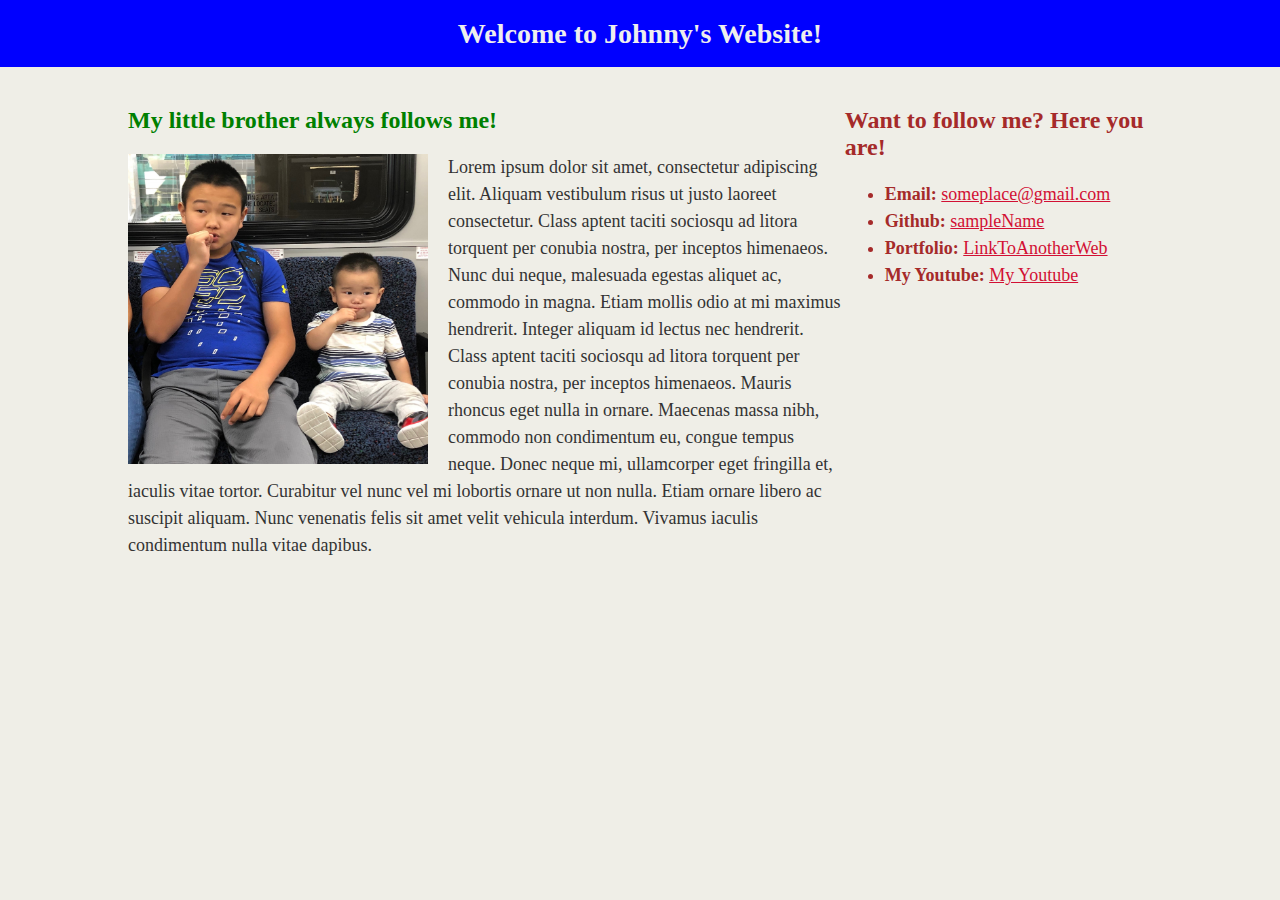
==== index.html @ 3de99ce6 "Add files via upload" ====
<!DOCTYPE html>
<!-- CSS Stylesheets with Relative Paths -->
<html lang="en-us">
<head>
  <meta charset="UTF-8">
  <title>CSS Stylesheets with Relative Paths</title>

  <!-- This line is money! It points your HTML to the CSS file. -->
  <!-- Notice the "relative" pathway? It matches a file inside our current directory's "assets" folder. Open it to see our style rules. -->
  <link rel="stylesheet" type="text/css" href="style.css">
</head>

<body>

  <header>
    <h1>Welcome to Johnny's Website!</h1>
  </header>

  <main class="container">
    <section id="main-bio">
      <section id="figure">
        <h2 id="bio-name">My little brother always follows me!</h2>
        <img id="bio-image" src="jj.JPG" alt="jj">

      </section>
     <p>Lorem ipsum dolor sit amet, consectetur adipiscing elit. Aliquam vestibulum risus ut justo laoreet consectetur. Class aptent taciti sociosqu ad litora torquent per conubia nostra, per inceptos himenaeos. Nunc dui neque, malesuada egestas aliquet ac, commodo in magna. Etiam mollis odio at mi maximus hendrerit. Integer aliquam id lectus nec hendrerit. Class aptent taciti sociosqu ad litora torquent per conubia nostra, per inceptos himenaeos. Mauris rhoncus eget nulla in ornare. Maecenas massa nibh, commodo non condimentum eu, congue tempus neque. Donec neque mi, ullamcorper eget fringilla et, iaculis vitae tortor. Curabitur vel nunc vel mi lobortis ornare ut non nulla. Etiam ornare libero ac suscipit aliquam. Nunc venenatis felis sit amet velit vehicula interdum. Vivamus iaculis condimentum nulla vitae dapibus.</p>
    </section>

    <aside id="contact-info">
      <h2>Want to follow me? Here you are! </h2>
      <ul>
        <li><strong>Email:</strong> <a href="#">someplace@gmail.com</a></li>
        <li><strong>Github:</strong> <a href="#">sampleName</a></li>
        <li><strong>Portfolio:</strong> <a href="#">LinkToAnotherWeb</a></li>
        <li><strong>My Youtube: </strong><a href="#">My Youtube</a></li>
      </ul>
      <iframe width="500" height="400" src="https://www.youtube.com/embed/sT-lOn9OKrc" frameborder="0" allow="accelerometer; autoplay; encrypted-media; gyroscope; picture-in-picture" allowfullscreen></iframe>
    </aside>
  </main>

</body>

</html>
---- style.css ----
/*
 First External CSS Stylesheet
 */

/* Styling for HTML elements */
body {
  padding: 0;
  margin: 0;
  font-family: Georgia, "Times New Roman", Times, serif;
  font-size: 18px;
  line-height: 150%;
  color: #333;
  background: #efeee7;
}

header {
  background: blue;
}

h1 {
  padding: 20px 0;
  margin: 0;
  margin-bottom: 20px;
  font-size: 28px;
  color: #eee;
  text-align: center;
}

h2 {
  font-size: 24px;
}

a {
  color: #d21034;
}

/* Selecting elements by class */
.container {
  width: 1024px;
  margin: 0 auto;
}

/* Selecting elements by ID */
#main-bio,
#contact-info,
#bio-image {
  float: left;
}

#figure {
  position: relative;
}

#bio-name {
  position: relative;
  color: green
 
}

#main-bio {
  width: 70%;
}

#contact-info {
  width: 30%;
  color: brown;
}

#bio-image {
  width: 300px;
  height: 310px;
  margin-right: 20px;
}
#bio-image2 {
  width: 270px;
  height: 310px;
  margin-right: 20px;
}
#bio-image3 {
  width: 380px;
  height: 450px;
  margin-right: 20px;
}
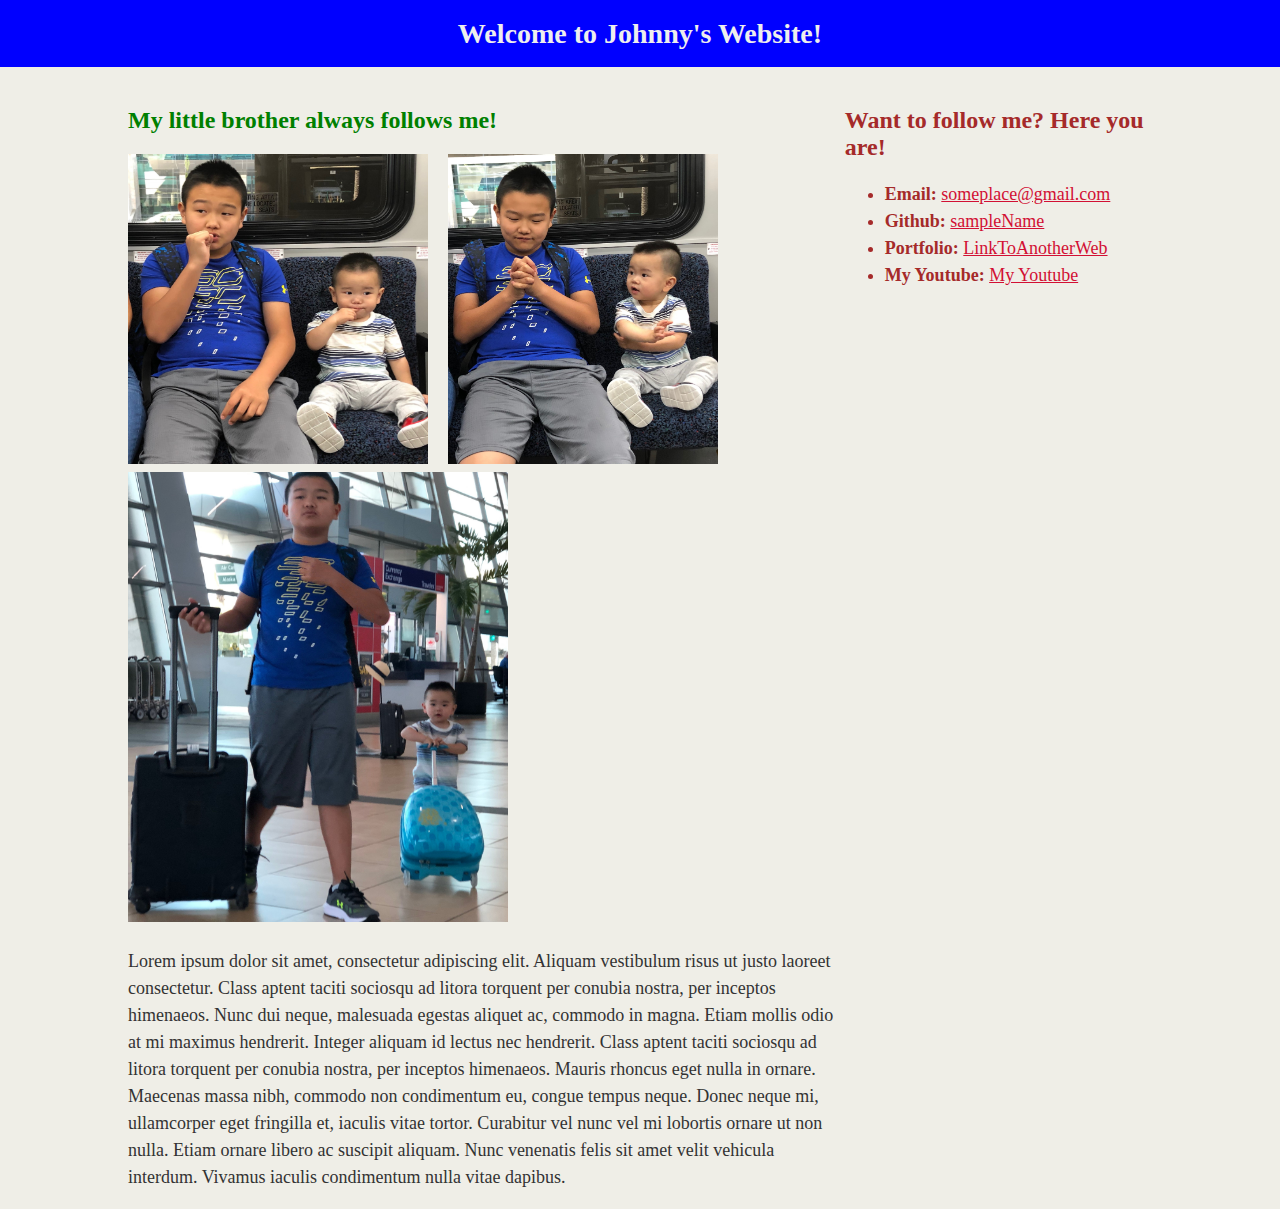
==== commit bd53ee20: "Add files via upload" ====
--- a/index.html
+++ b/index.html
@@ -21,7 +21,8 @@
       <section id="figure">
         <h2 id="bio-name">My little brother always follows me!</h2>
         <img id="bio-image" src="jj.JPG" alt="jj">
-
+        <img id="bio-image2" src="jj2.jpg" alt="jj2">
+        <img id="bio-image3" src="jj3.jpg" alt="jj3">
       </section>
      <p>Lorem ipsum dolor sit amet, consectetur adipiscing elit. Aliquam vestibulum risus ut justo laoreet consectetur. Class aptent taciti sociosqu ad litora torquent per conubia nostra, per inceptos himenaeos. Nunc dui neque, malesuada egestas aliquet ac, commodo in magna. Etiam mollis odio at mi maximus hendrerit. Integer aliquam id lectus nec hendrerit. Class aptent taciti sociosqu ad litora torquent per conubia nostra, per inceptos himenaeos. Mauris rhoncus eget nulla in ornare. Maecenas massa nibh, commodo non condimentum eu, congue tempus neque. Donec neque mi, ullamcorper eget fringilla et, iaculis vitae tortor. Curabitur vel nunc vel mi lobortis ornare ut non nulla. Etiam ornare libero ac suscipit aliquam. Nunc venenatis felis sit amet velit vehicula interdum. Vivamus iaculis condimentum nulla vitae dapibus.</p>
     </section>
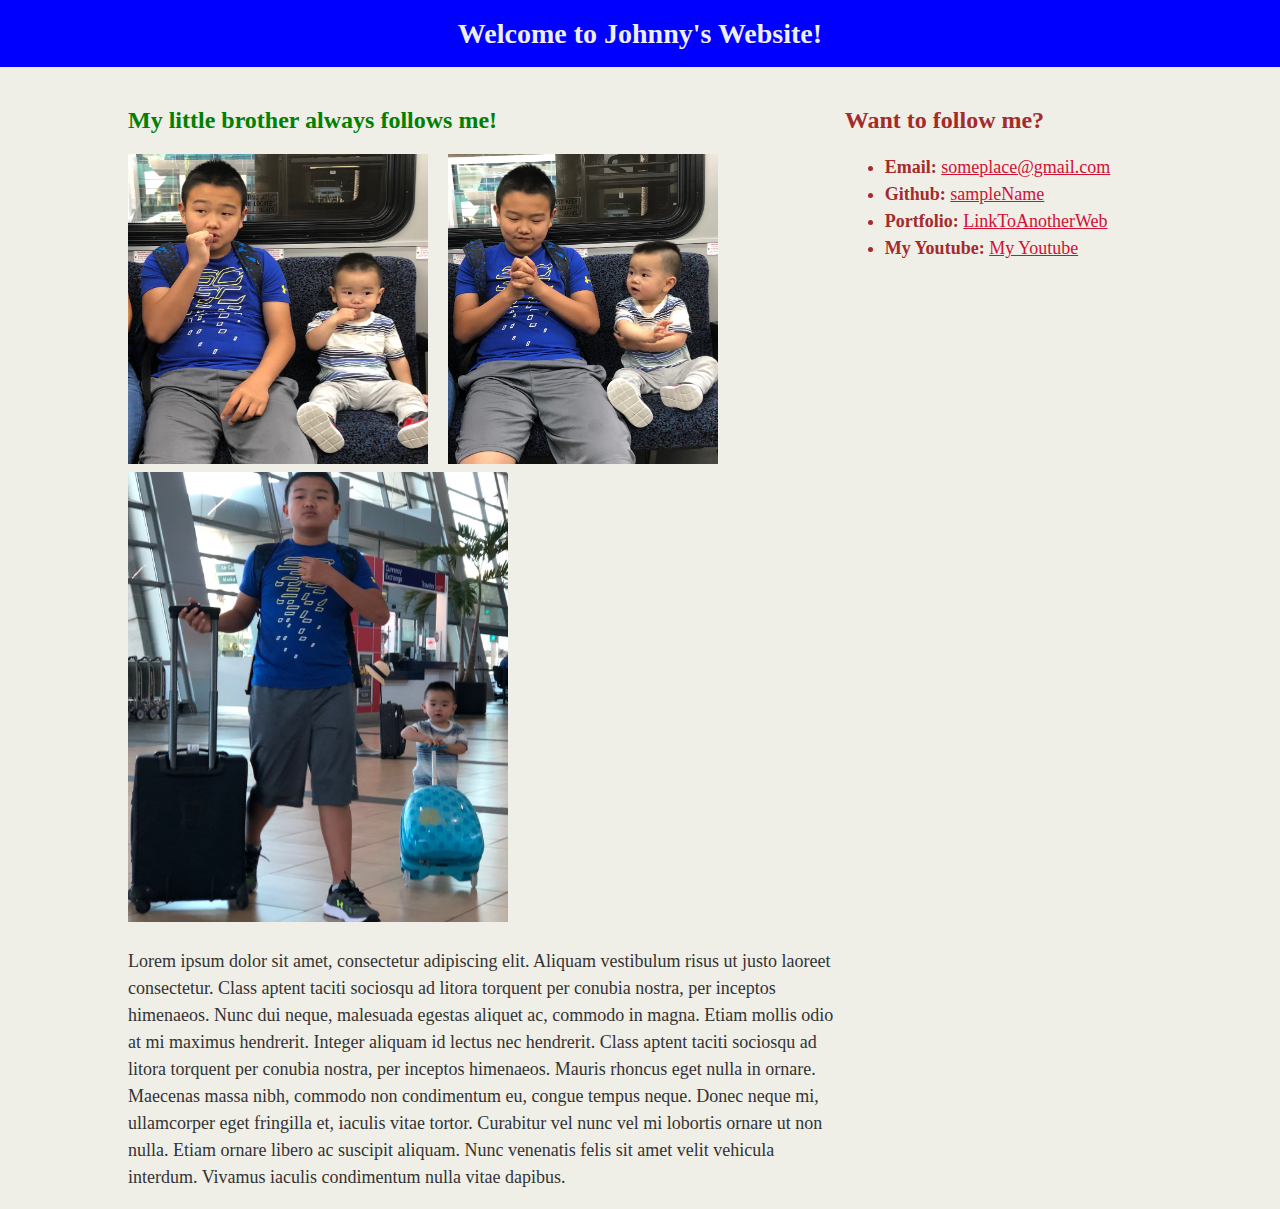
==== commit 18d938b3: "Add files via upload" ====
--- a/index.html
+++ b/index.html
@@ -28,14 +28,14 @@
     </section>
 
     <aside id="contact-info">
-      <h2>Want to follow me? Here you are! </h2>
+      <h2>Want to follow me?</h2>
       <ul>
         <li><strong>Email:</strong> <a href="#">someplace@gmail.com</a></li>
         <li><strong>Github:</strong> <a href="#">sampleName</a></li>
         <li><strong>Portfolio:</strong> <a href="#">LinkToAnotherWeb</a></li>
         <li><strong>My Youtube: </strong><a href="#">My Youtube</a></li>
       </ul>
-      <iframe width="500" height="400" src="https://www.youtube.com/embed/sT-lOn9OKrc" frameborder="0" allow="accelerometer; autoplay; encrypted-media; gyroscope; picture-in-picture" allowfullscreen></iframe>
+      <iframe width="300" height="250" src="https://www.youtube.com/embed/sT-lOn9OKrc" frameborder="0" allow="accelerometer; autoplay; encrypted-media; gyroscope; picture-in-picture" allowfullscreen></iframe>
     </aside>
   </main>
 
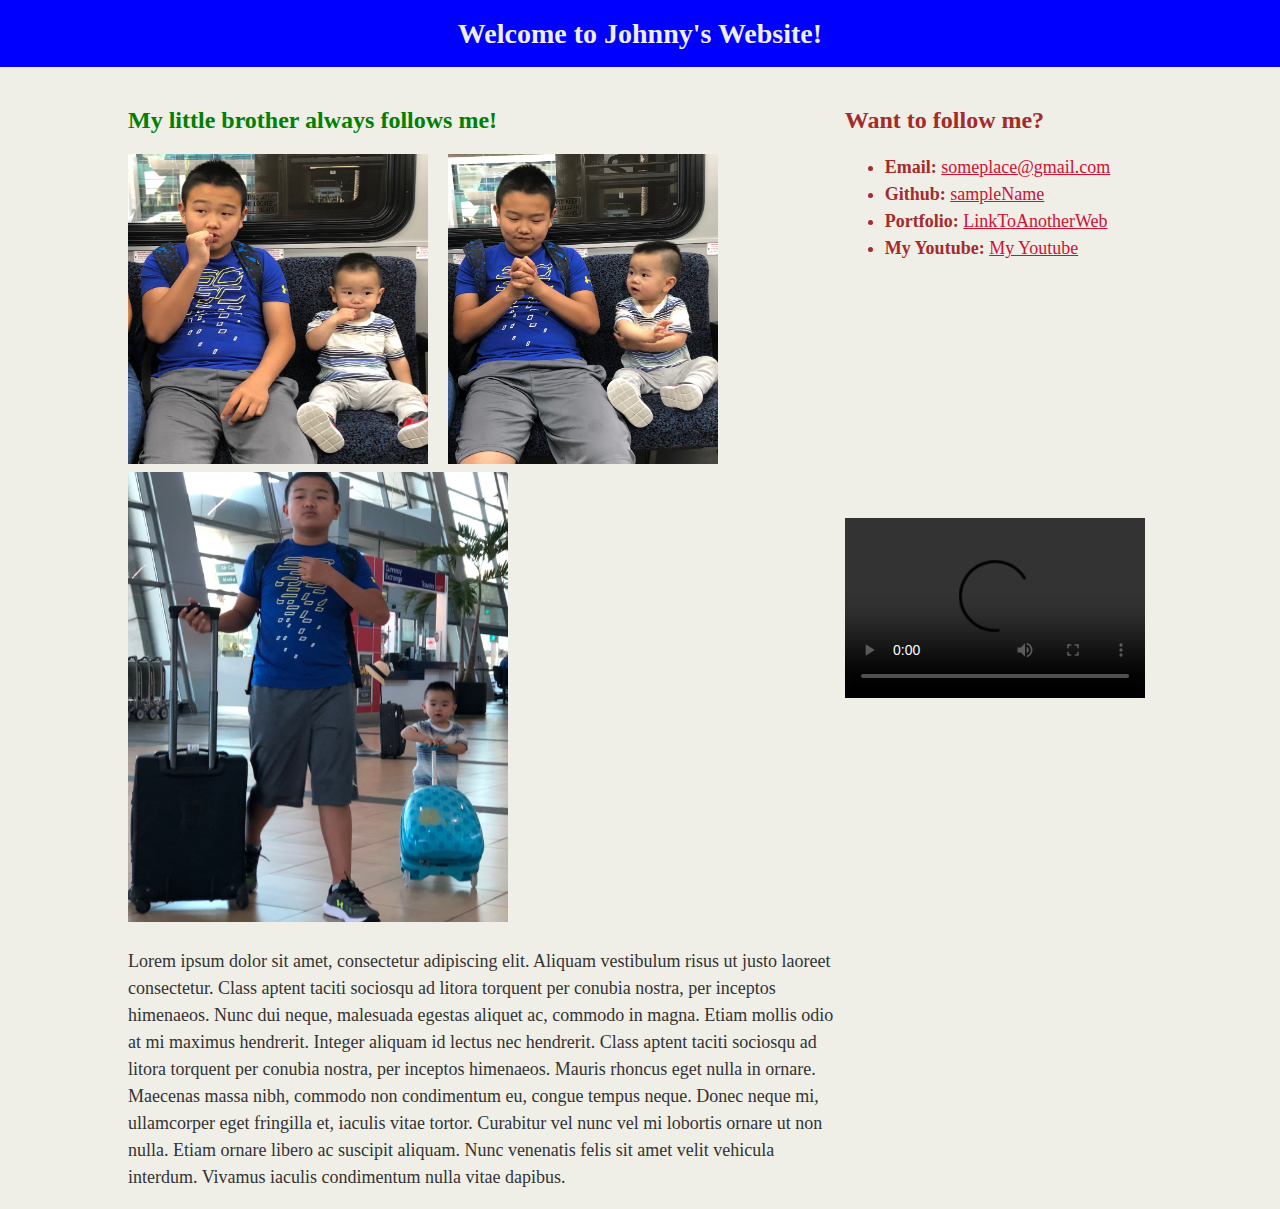
==== commit 63b42c08: "Add files via upload" ====
--- a/index.html
+++ b/index.html
@@ -35,7 +35,11 @@
         <li><strong>Portfolio:</strong> <a href="#">LinkToAnotherWeb</a></li>
         <li><strong>My Youtube: </strong><a href="#">My Youtube</a></li>
       </ul>
-      <iframe width="300" height="250" src="https://www.youtube.com/embed/sT-lOn9OKrc" frameborder="0" allow="accelerometer; autoplay; encrypted-media; gyroscope; picture-in-picture" allowfullscreen></iframe>
+      <iframe width="300" height="230" src="https://www.youtube.com/embed/sT-lOn9OKrc" frameborder="0" allow="accelerometer; autoplay; encrypted-media; gyroscope; picture-in-picture" allowfullscreen></iframe>
+    <video with="200" height="180" controls autoplay>
+      <source src="video.MOV" type="video/mp4">
+    </video>
+    
     </aside>
   </main>
 
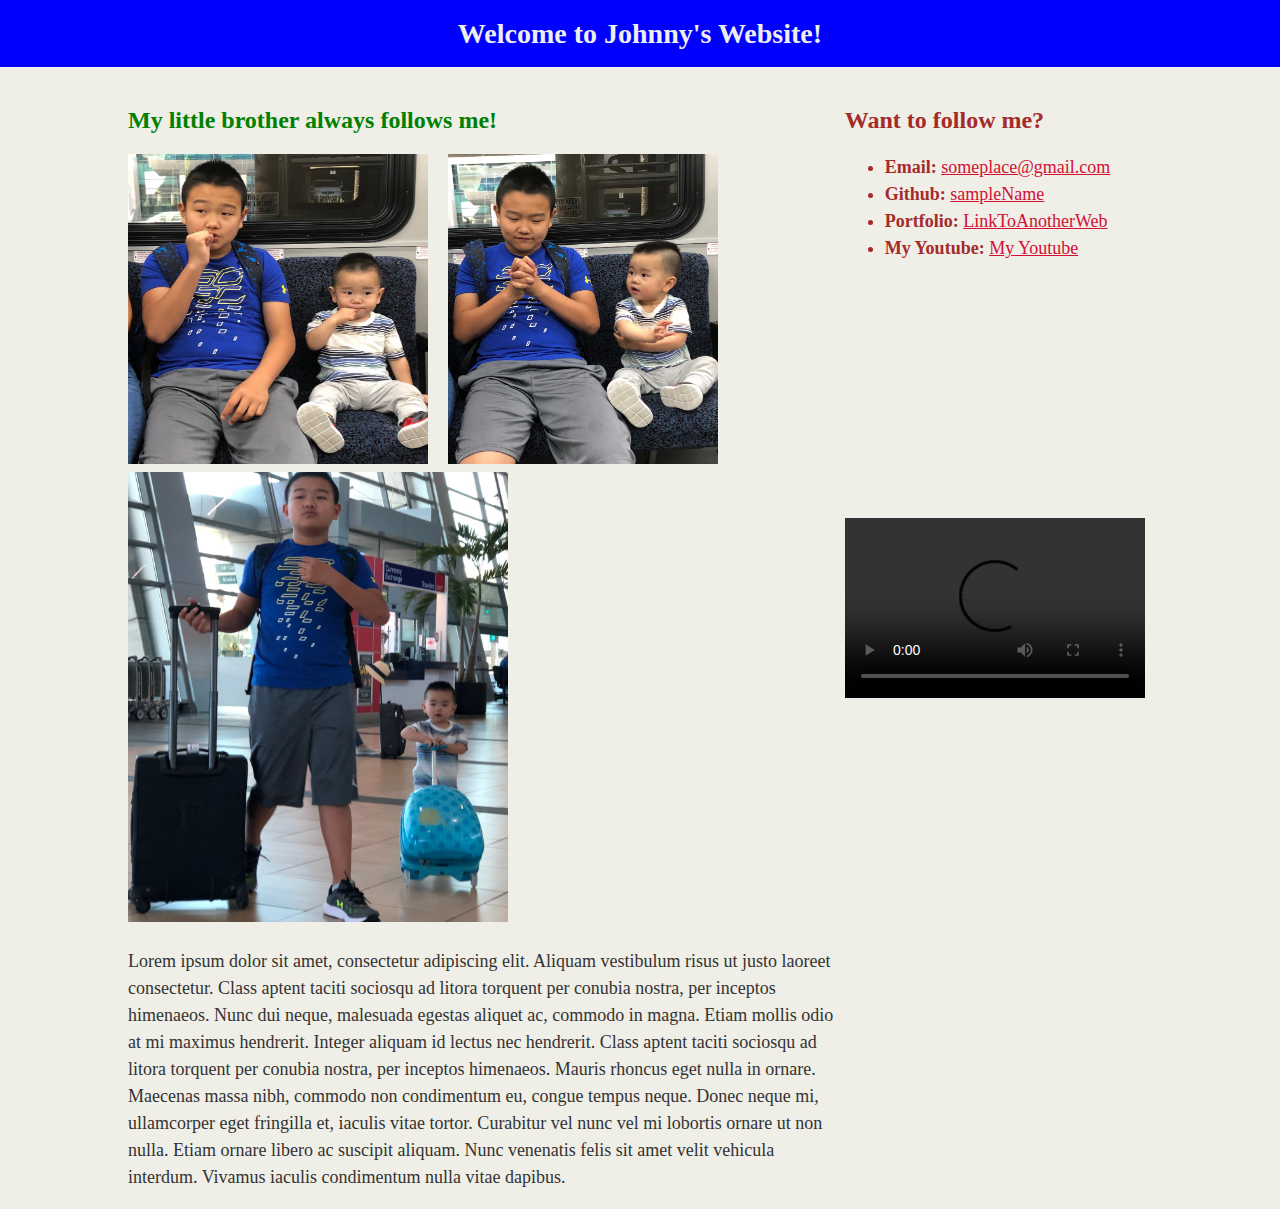
==== commit 0787df9e: "Add files via upload" ====
--- a/index.html
+++ b/index.html
@@ -37,7 +37,7 @@
       </ul>
       <iframe width="300" height="230" src="https://www.youtube.com/embed/sT-lOn9OKrc" frameborder="0" allow="accelerometer; autoplay; encrypted-media; gyroscope; picture-in-picture" allowfullscreen></iframe>
     <video with="200" height="180" controls autoplay>
-      <source src="video.MOV" type="video/mp4">
+      <source src="video.mp4" type="video/mp4">
     </video>
     
     </aside>
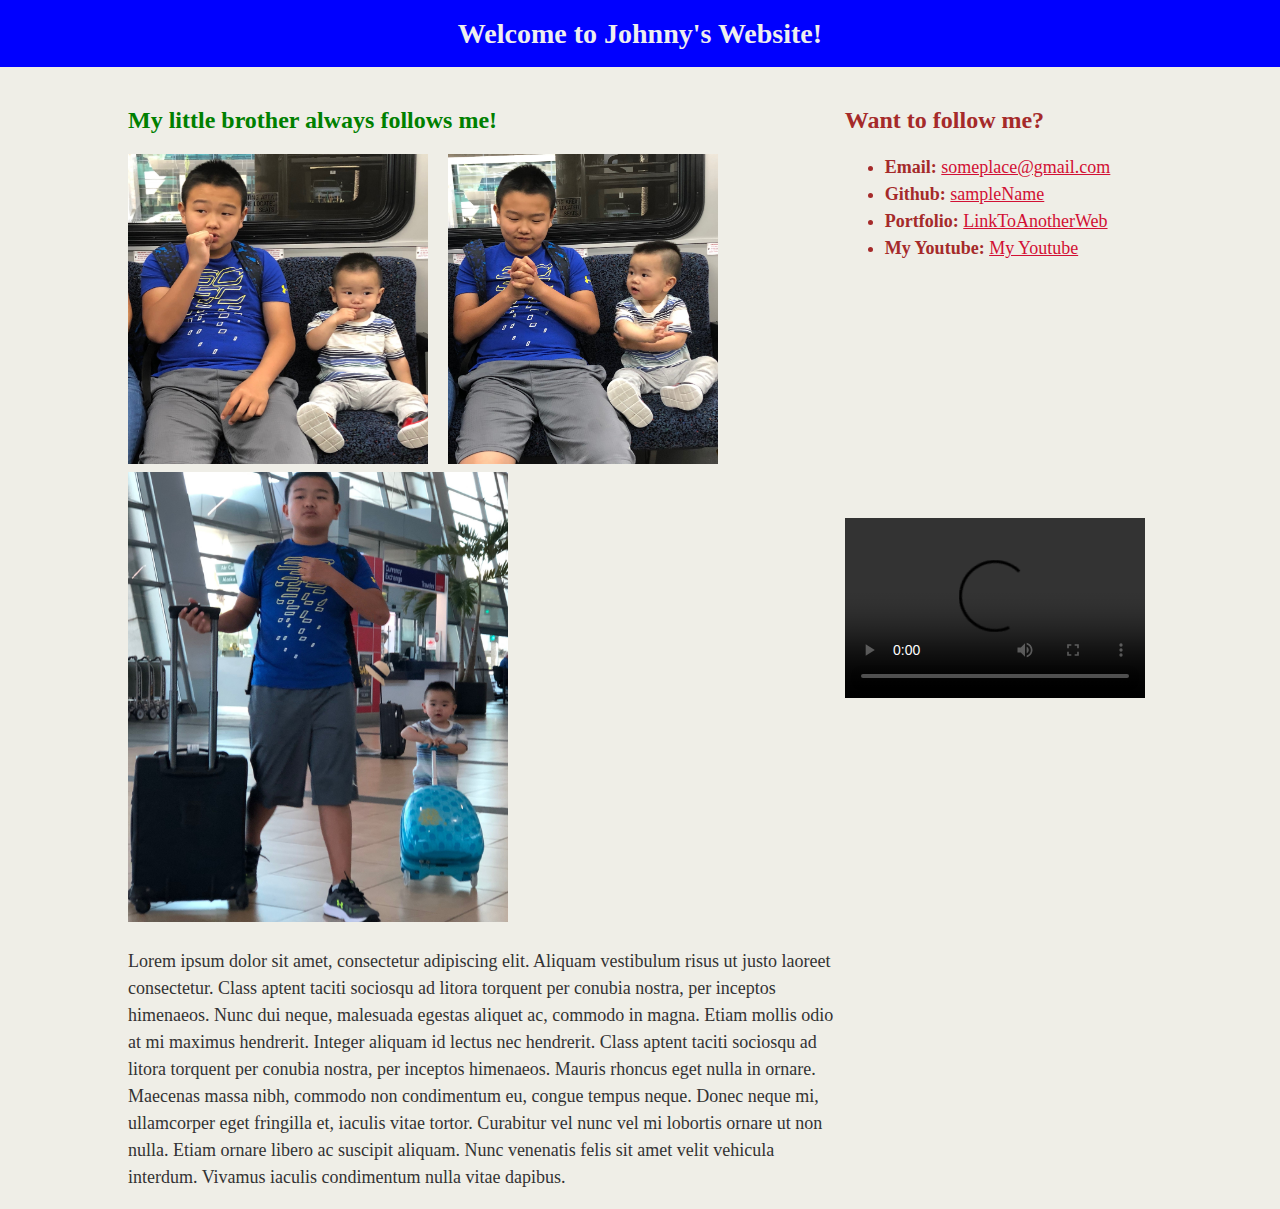
==== commit d930331a: "Add files via upload" ====
--- a/index.html
+++ b/index.html
@@ -20,9 +20,10 @@
     <section id="main-bio">
       <section id="figure">
         <h2 id="bio-name">My little brother always follows me!</h2>
-        <img id="bio-image" src="jj.JPG" alt="jj">
-        <img id="bio-image2" src="jj2.jpg" alt="jj2">
-        <img id="bio-image3" src="jj3.jpg" alt="jj3">
+        <a href="jj.JPG" target="_blank">  <img id="bio-image" src="jj.JPG" alt="jj"> </a>
+        <a href="jj2.jpg" target="_blank">  <img id="bio-image2" src="jj2.jpg" alt="jj2"> </a>
+        <a href="jj3.jpg" target="_blank">  <img id="bio-image3" src="jj3.jpg" alt="jj3"> </a>
+
       </section>
      <p>Lorem ipsum dolor sit amet, consectetur adipiscing elit. Aliquam vestibulum risus ut justo laoreet consectetur. Class aptent taciti sociosqu ad litora torquent per conubia nostra, per inceptos himenaeos. Nunc dui neque, malesuada egestas aliquet ac, commodo in magna. Etiam mollis odio at mi maximus hendrerit. Integer aliquam id lectus nec hendrerit. Class aptent taciti sociosqu ad litora torquent per conubia nostra, per inceptos himenaeos. Mauris rhoncus eget nulla in ornare. Maecenas massa nibh, commodo non condimentum eu, congue tempus neque. Donec neque mi, ullamcorper eget fringilla et, iaculis vitae tortor. Curabitur vel nunc vel mi lobortis ornare ut non nulla. Etiam ornare libero ac suscipit aliquam. Nunc venenatis felis sit amet velit vehicula interdum. Vivamus iaculis condimentum nulla vitae dapibus.</p>
     </section>
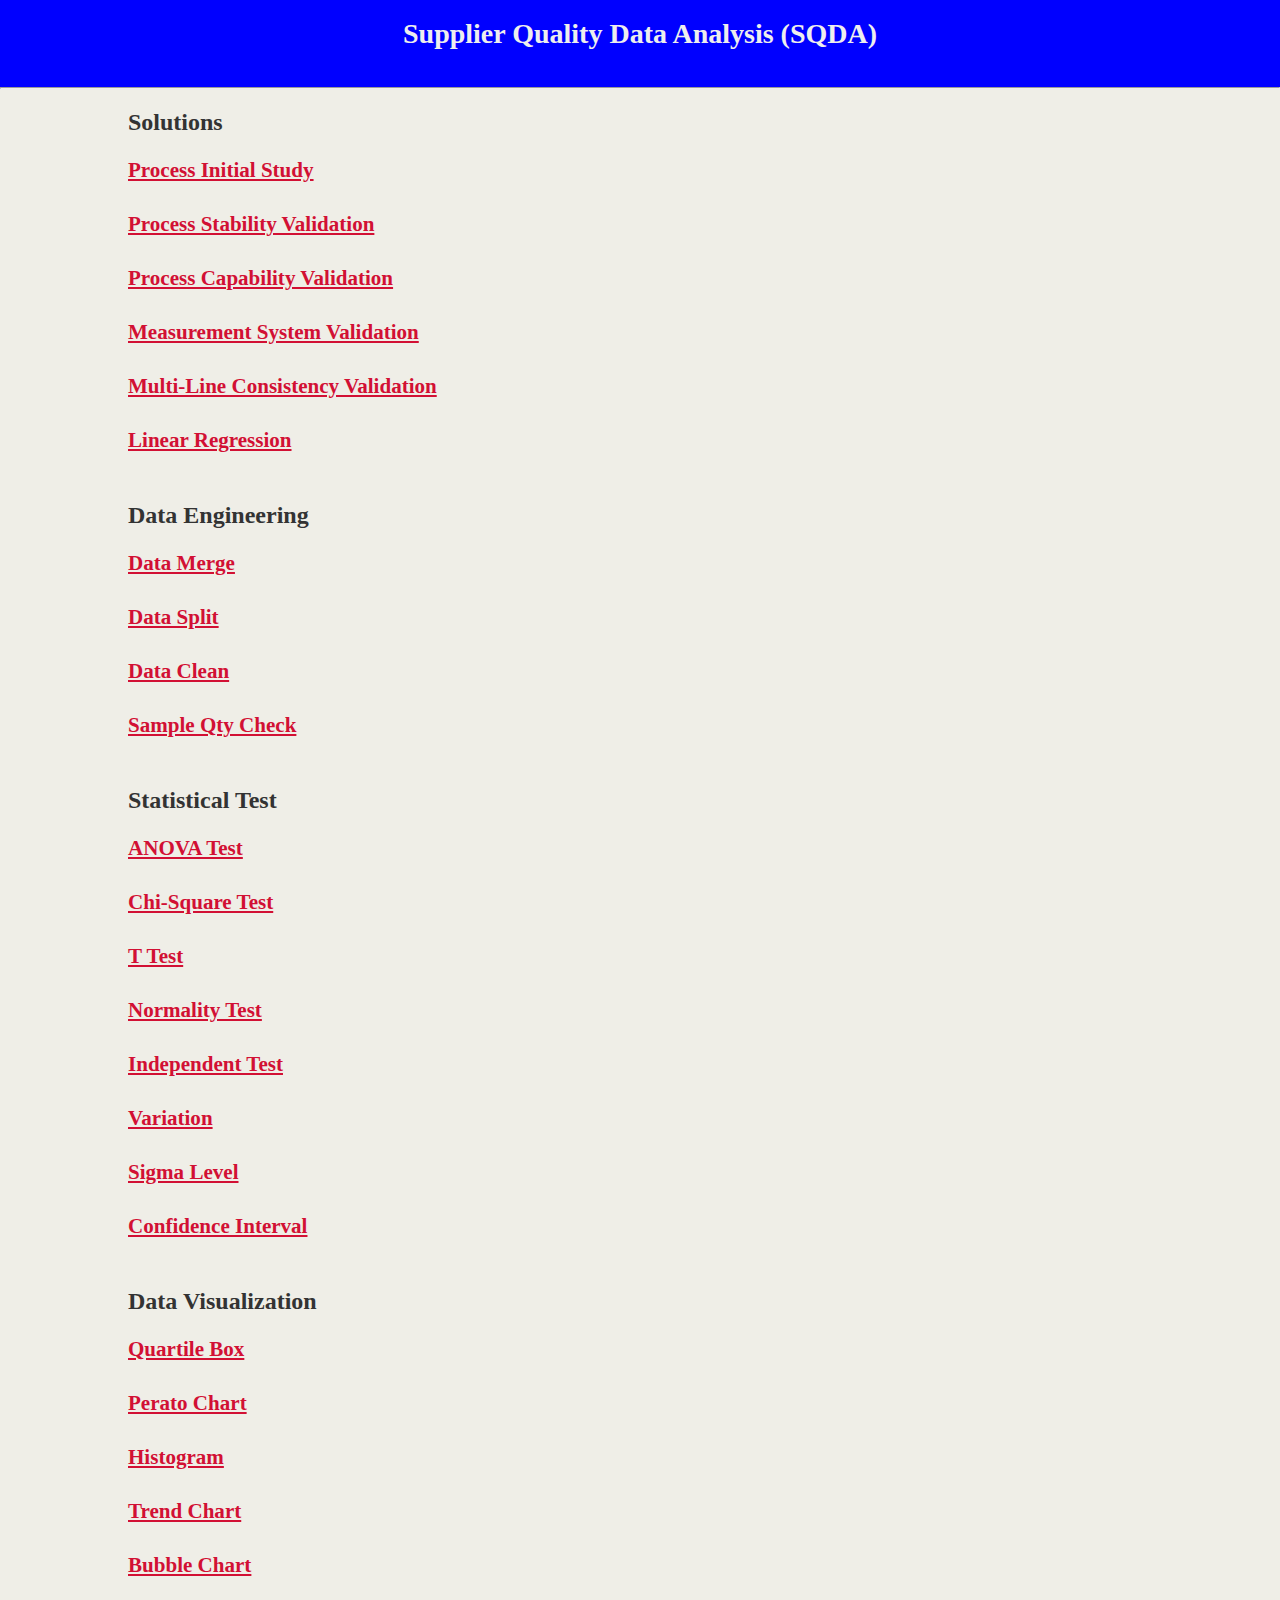
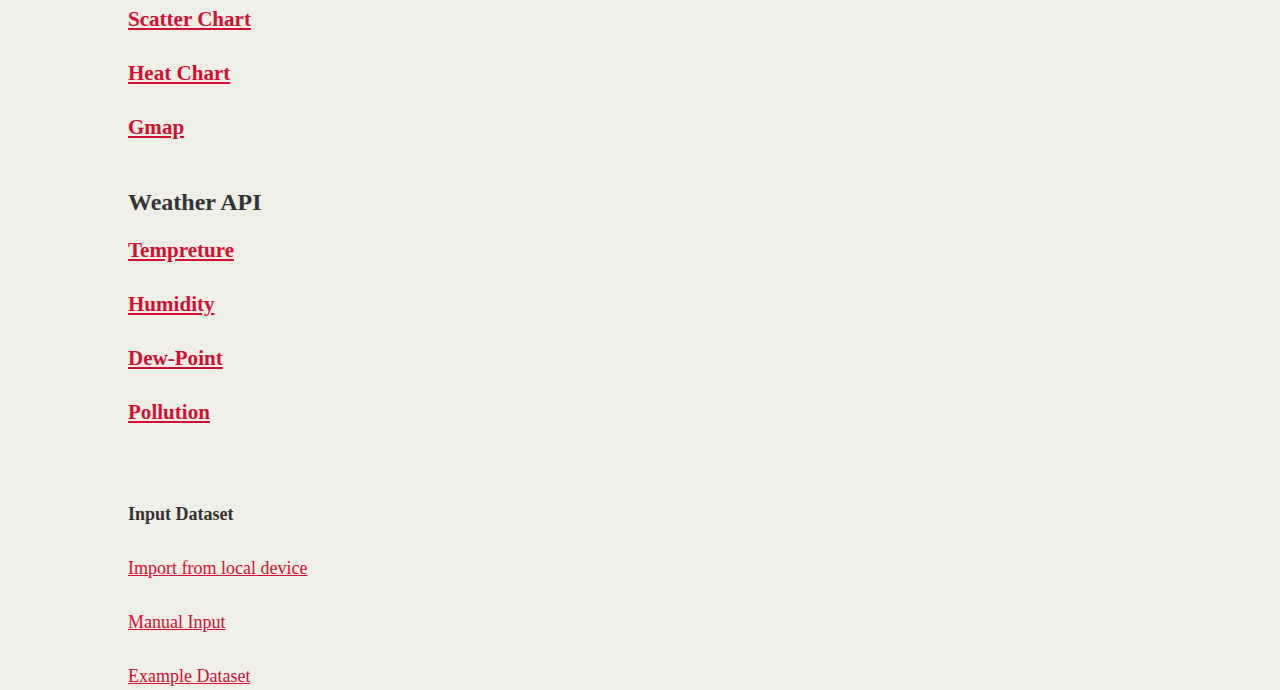
==== commit afb98d5d: "Add files via upload" ====
--- a/index.html
+++ b/index.html
@@ -1,49 +1,76 @@
 <!DOCTYPE html>
-<!-- CSS Stylesheets with Relative Paths -->
 <html lang="en-us">
+
 <head>
   <meta charset="UTF-8">
-  <title>CSS Stylesheets with Relative Paths</title>
-
-  <!-- This line is money! It points your HTML to the CSS file. -->
-  <!-- Notice the "relative" pathway? It matches a file inside our current directory's "assets" folder. Open it to see our style rules. -->
+  <title>Supplier Quality Data Analysis</title>
   <link rel="stylesheet" type="text/css" href="style.css">
 </head>
 
 <body>
-
   <header>
-    <h1>Welcome to Johnny's Website!</h1>
-  </header>
+  <h1>Supplier Quality Data Analysis (SQDA)</h1>
+  <hr>
+  </header> 
 
   <main class="container">
-    <section id="main-bio">
-      <section id="figure">
-        <h2 id="bio-name">My little brother always follows me!</h2>
-        <a href="jj.JPG" target="_blank">  <img id="bio-image" src="jj.JPG" alt="jj"> </a>
-        <a href="jj2.jpg" target="_blank">  <img id="bio-image2" src="jj2.jpg" alt="jj2"> </a>
-        <a href="jj3.jpg" target="_blank">  <img id="bio-image3" src="jj3.jpg" alt="jj3"> </a>
+  <section id="main">
+  <h2>Solutions </h2>
+  <!-- <iframe width="100" height="100" <img src="https://encrypted-tbn0.gstatic.com/images?q=tbn:ANd9GcQI8Tc3brO6fX1zShA3VAvgtk8moEHRr3SCl5iavGwBmC-SISgt" alt="Solution"/>></iframe> -->
 
-      </section>
-     <p>Lorem ipsum dolor sit amet, consectetur adipiscing elit. Aliquam vestibulum risus ut justo laoreet consectetur. Class aptent taciti sociosqu ad litora torquent per conubia nostra, per inceptos himenaeos. Nunc dui neque, malesuada egestas aliquet ac, commodo in magna. Etiam mollis odio at mi maximus hendrerit. Integer aliquam id lectus nec hendrerit. Class aptent taciti sociosqu ad litora torquent per conubia nostra, per inceptos himenaeos. Mauris rhoncus eget nulla in ornare. Maecenas massa nibh, commodo non condimentum eu, congue tempus neque. Donec neque mi, ullamcorper eget fringilla et, iaculis vitae tortor. Curabitur vel nunc vel mi lobortis ornare ut non nulla. Etiam ornare libero ac suscipit aliquam. Nunc venenatis felis sit amet velit vehicula interdum. Vivamus iaculis condimentum nulla vitae dapibus.</p>
-    </section>
+  
+  <h3>
+    <a href="#">Process Initial Study</a><br><br>
+    <a href="#">Process Stability Validation</a><br><br>
+    <a href="#">Process Capability Validation</a><br><br>
+    <a href="#">Measurement System Validation</a><br><br>
+    <a href="#">Multi-Line Consistency Validation</a><br><br>
+    <a href="#">Linear Regression</a><br><br>
+</h3>
+<h2>Data Engineering</h2>
+  <h3>
+    <a href="#">Data Merge</a><br><br>
+    <a href="#">Data Split</a><br><br>
+    <a href="#">Data Clean</a><br><br>
+    <a href="#">Sample Qty Check</a><br><br>
+  </h3>
+  <h2>Statistical Test</h2>
+  <h3>
+    <a href="#">ANOVA Test</a><br><br>
+    <a href="#">Chi-Square Test</a><br><br>
+    <a href="#">T Test</a><br><br>
+    <a href="#">Normality Test</a><br><br>
+    <a href="#">Independent Test</a><br><br>
+    <a href="#">Variation</a><br><br>
+    <a href="#">Sigma Level</a><br><br>
+    <a href="#">Confidence Interval</a><br><br>
+  </h3>
+  <h2>Data Visualization</h2>
+  <h3>
+    <a href="#">Quartile Box</a><br><br>
+    <a href="#">Perato Chart</a><br><br>
+    <a href="#">Histogram</a><br><br>
+    <a href="#">Trend Chart</a><br><br>
+    <a href="#">Bubble Chart</a><br><br>
+    <a href="#">Scatter Chart</a><br><br>
+    <a href="#">Heat Chart</a><br><br>
+    <a href="#">Gmap</a><br><br>
+  </h3>
+  <h2>Weather API</h2>
+  <h3>
+    <a href="#">Tempreture</a><br><br>
+    <a href="#">Humidity</a><br><br>
+    <a href="#">Dew-Point</a><br><br>
+    <a href="#">Pollution</a><br><br>
+  </section>
 
-    <aside id="contact-info">
-      <h2>Want to follow me?</h2>
-      <ul>
-        <li><strong>Email:</strong> <a href="#">someplace@gmail.com</a></li>
-        <li><strong>Github:</strong> <a href="#">sampleName</a></li>
-        <li><strong>Portfolio:</strong> <a href="#">LinkToAnotherWeb</a></li>
-        <li><strong>My Youtube: </strong><a href="#">My Youtube</a></li>
-      </ul>
-      <iframe width="300" height="230" src="https://www.youtube.com/embed/sT-lOn9OKrc" frameborder="0" allow="accelerometer; autoplay; encrypted-media; gyroscope; picture-in-picture" allowfullscreen></iframe>
-    <video with="200" height="180" controls autoplay>
-      <source src="video.mp4" type="video/mp4">
-    </video>
-    
-    </aside>
+  <aside id="side">
+  <br><strong>Input Dataset</strong> <br><br>
+  <a href="#">Import from local device</a><br><br><a href="#">Manual Input</a><br><br><a href="#">Example Dataset</a>
+
+</aside>
+ 
   </main>
-
 </body>
 
-</html>+</html>
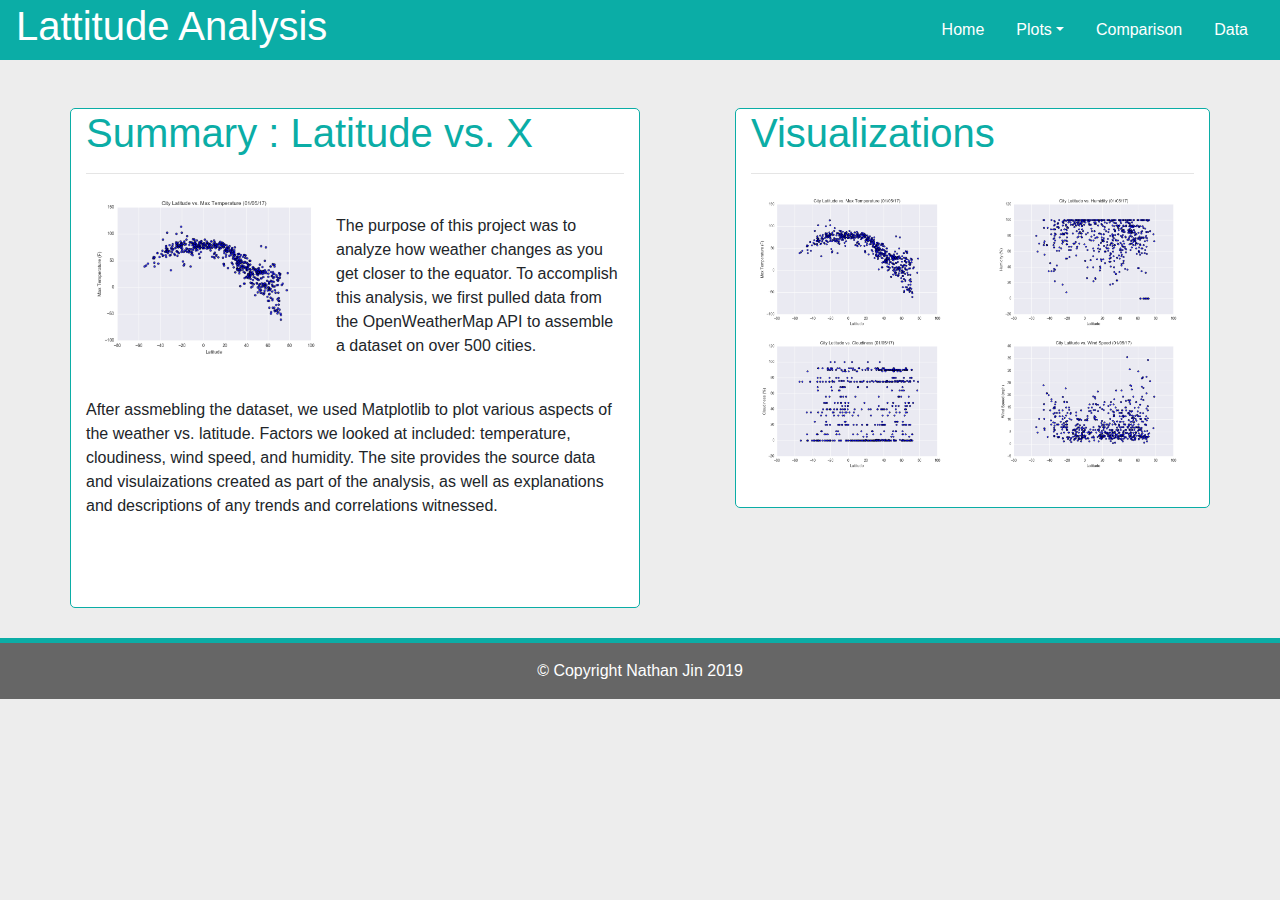
==== commit 15004db3: "Add files via upload" ====
--- a/index.html
+++ b/index.html
@@ -1,76 +1,124 @@
-<!DOCTYPE html>
-<html lang="en-us">
+<!doctype html>
+<html lang="en">
 
 <head>
-  <meta charset="UTF-8">
-  <title>Supplier Quality Data Analysis</title>
-  <link rel="stylesheet" type="text/css" href="style.css">
+  <title>Bootstrap Visualization Dashbord</title>
+  <!-- Required meta tags -->
+  <meta charset="utf-8">
+  <meta name="viewport" content="width=device-width, initial-scale=1">
+
+  <!-- Bootstrap CSS -->
+  <link rel="stylesheet" href="https://stackpath.bootstrapcdn.com/bootstrap/4.3.1/css/bootstrap.min.css"
+    integrity="sha384-ggOyR0iXCbMQv3Xipma34MD+dH/1fQ784/j6cY/iJTQUOhcWr7x9JvoRxT2MZw1T" crossorigin="anonymous">
+
+  <!-- Styles -->
+  <link rel="stylesheet" href="style.css">
+  <link rel="stylesheet" href="https://stackpath.bootstrapcdn.com/font-awesome/4.7.0/css/font-awesome.min.css">
+  <link href="https://fonts.googleapis.com/css?family=Montserrat:400,700,900&display=swap" rel="stylesheet">
+
 </head>
 
 <body>
-  <header>
-  <h1>Supplier Quality Data Analysis (SQDA)</h1>
-  <hr>
-  </header> 
 
-  <main class="container">
-  <section id="main">
-  <h2>Solutions </h2>
-  <!-- <iframe width="100" height="100" <img src="https://encrypted-tbn0.gstatic.com/images?q=tbn:ANd9GcQI8Tc3brO6fX1zShA3VAvgtk8moEHRr3SCl5iavGwBmC-SISgt" alt="Solution"/>></iframe> -->
+  <!-- Nav Bar Section -->
+  <div class="header">
+    <nav class="navbar navbar-expand-md navbar-light">
+      <h1 id="latid">Lattitude Analysis</h1>
 
-  
-  <h3>
-    <a href="#">Process Initial Study</a><br><br>
-    <a href="#">Process Stability Validation</a><br><br>
-    <a href="#">Process Capability Validation</a><br><br>
-    <a href="#">Measurement System Validation</a><br><br>
-    <a href="#">Multi-Line Consistency Validation</a><br><br>
-    <a href="#">Linear Regression</a><br><br>
-</h3>
-<h2>Data Engineering</h2>
-  <h3>
-    <a href="#">Data Merge</a><br><br>
-    <a href="#">Data Split</a><br><br>
-    <a href="#">Data Clean</a><br><br>
-    <a href="#">Sample Qty Check</a><br><br>
-  </h3>
-  <h2>Statistical Test</h2>
-  <h3>
-    <a href="#">ANOVA Test</a><br><br>
-    <a href="#">Chi-Square Test</a><br><br>
-    <a href="#">T Test</a><br><br>
-    <a href="#">Normality Test</a><br><br>
-    <a href="#">Independent Test</a><br><br>
-    <a href="#">Variation</a><br><br>
-    <a href="#">Sigma Level</a><br><br>
-    <a href="#">Confidence Interval</a><br><br>
-  </h3>
-  <h2>Data Visualization</h2>
-  <h3>
-    <a href="#">Quartile Box</a><br><br>
-    <a href="#">Perato Chart</a><br><br>
-    <a href="#">Histogram</a><br><br>
-    <a href="#">Trend Chart</a><br><br>
-    <a href="#">Bubble Chart</a><br><br>
-    <a href="#">Scatter Chart</a><br><br>
-    <a href="#">Heat Chart</a><br><br>
-    <a href="#">Gmap</a><br><br>
-  </h3>
-  <h2>Weather API</h2>
-  <h3>
-    <a href="#">Tempreture</a><br><br>
-    <a href="#">Humidity</a><br><br>
-    <a href="#">Dew-Point</a><br><br>
-    <a href="#">Pollution</a><br><br>
-  </section>
+      <button class="navbar-toggler" type="button" data-toggle="collapse" data-target="#collapsibleNavId"
+        aria-controls="collapsibleNavId" aria-expanded="false" aria-label="Toggle navigation">
+        <span class="navbar-toggler-icon"></span>
+      </button>
 
-  <aside id="side">
-  <br><strong>Input Dataset</strong> <br><br>
-  <a href="#">Import from local device</a><br><br><a href="#">Manual Input</a><br><br><a href="#">Example Dataset</a>
+      <div class="collapse navbar-collapse justify-content-end" id="collapsibleNavId">
+        <ul class="nav">
+          <li class="nav-item">
+            <a href="index.html" class="nav-link">Home</a>
+          </li>
+          <li class="nav-item dropdown">
+            <a class="nav-link dropdown-toggle" href="#" id="dropdownId" data-toggle="dropdown" aria-haspopup="true"
+              aria-expanded="false">Plots</a>
+            <div class="dropdown-menu" aria-labelledby="dropdownId">
+              <a class="dropdown-item" href="plots/maxtemp.html">Max Temperature</a>
+              <a class="dropdown-item" href="plots/humidity.html">Humidity</a>
+              <a class="dropdown-item" href="plots/cloudiness.html">Cloudiness</a>
+              <a class="dropdown-item" href="plots/windspeed.html">Wind Speed</a>
+            </div>
+          </li>
+          <li class="nav-item">
+            <a href="comparison.html" class="nav-link">Comparison</a>
+          </li>
+          <li class="nav-item">
+            <a href="data.html" class="nav-link">Data</a>
+          </li>
+        </ul>
+      </div>
+    </nav>
+  </div>
 
-</aside>
- 
-  </main>
+  <!-- Content section -->  
+  <div class="container">
+    <div class="row">
+
+      <div class="col-lg-6 col-md-12 mt-5" id="sumdiv">
+        <h1>Summary : Latitude vs. X</h1>
+        <hr>
+        <img class="img-fluid float-left" src="images/Fig1.png" width="250" height="250">
+        <br>
+        <p>
+          The purpose of this project was to analyze how weather changes as you get closer to the equator.
+          To accomplish this analysis, we first pulled data from the OpenWeatherMap API to assemble a dataset on over
+          500 cities.
+        </p>
+        <br>
+        <p class="text-left">
+          After assmebling the dataset, we used Matplotlib to plot various aspects of the weather vs. latitude.
+          Factors we looked at included: temperature, cloudiness, wind speed, and humidity.
+          The site provides the source data and visulaizations created as part of the analysis, as well as explanations
+          and descriptions of any trends and correlations witnessed.
+        </p>
+      </div>
+      <div class="col-lg-1">
+      </div>
+      <div class="col-lg-5 col-md-12 mt-5" id="visdiv">
+
+        <h1>Visualizations</h1>
+        <hr>
+        <div class="row">
+          <div class="col-lg-6">
+            <a href="plots/maxtemp.html"><img class="img-fluid" src="images/Fig1.png"></a>
+          </div>
+          <div class="col-lg-6">
+            <a href="plots/humidity.html"><img src="images/Fig2.png" class="img-fluid"></a>
+          </div>
+        </div>
+        <div class="row">
+          <div class="col-lg-6">
+            <a href="plots/cloudiness.html"><img src="images/Fig3.png" class="img-fluid"></a>
+          </div>
+          <div class="col-lg-6">
+            <a href="plots/windspeed.html"><img src="images/Fig4.png" class="img-fluid"></a>
+          </div>
+        </div>
+      </div>
+    </div>
+
+  </div>
+
+  <!-- Footer section -->  
+  <footer class="page-footer font-small blue">
+    <div class="footer-copyright text-center py-3">© Copyright Nathan Jin 2019</div>
+  </footer>
+
+  <script src="https://code.jquery.com/jquery-3.3.1.slim.min.js"
+    integrity="sha384-q8i/X+965DzO0rT7abK41JStQIAqVgRVzpbzo5smXKp4YfRvH+8abtTE1Pi6jizo"
+    crossorigin="anonymous"></script>
+  <script src="https://cdnjs.cloudflare.com/ajax/libs/popper.js/1.14.7/umd/popper.min.js"
+    integrity="sha384-UO2eT0CpHqdSJQ6hJty5KVphtPhzWj9WO1clHTMGa3JDZwrnQq4sF86dIHNDz0W1"
+    crossorigin="anonymous"></script>
+  <script src="https://stackpath.bootstrapcdn.com/bootstrap/4.3.1/js/bootstrap.min.js"
+    integrity="sha384-JjSmVgyd0p3pXB1rRibZUAYoIIy6OrQ6VrjIEaFf/nJGzIxFDsf4x0xIM+B07jRM"
+    crossorigin="anonymous"></script>
 </body>
 
-</html>
+</html>--- a/style.css
+++ b/style.css
@@ -1,83 +1,85 @@
-/*
- First External CSS Stylesheet
- */
-
-/* Styling for HTML elements */
 body {
-  padding: 0;
-  margin: 0;
-  font-family: Georgia, "Times New Roman", Times, serif;
-  font-size: 18px;
-  line-height: 150%;
-  color: #333;
-  background: #efeee7;
+    background-color: #EDEDED;
+}
+.navbar{
+    background-color: #0BADA6;
+    height: 60px;       
 }
 
-header {
-  background: blue;
+.table-responsive-sm{
+    border-color: #0BADA6;       
+    border-style: solid;   
+    border-width: 1px;
+    border-radius: 5px 5px 5px 5px;     
 }
 
-h1 {
-  padding: 20px 0;
-  margin: 0;
-  margin-bottom: 20px;
-  font-size: 28px;
-  color: #eee;
-  text-align: center;
+#visdiv{
+    background-color: white;
+    width: 500px;
+    height: 400px;
+    margin-bottom:20px;
+    border-color:#0BADA6;
+    border-style: solid; 
+    border-width: 1px;
+    border-radius: 5px 5px 5px 5px;
+}
+#sumdiv{
+    background-color: white;
+    width: 500px;
+    height: 500px;
+    margin-bottom:30px; 
+    border-color:#0BADA6;
+    border-style: solid; 
+    border-width: 1px;
+    border-radius: 5px 5px 5px 5px;    
+}
+#indivimg{
+    width: 500px;
+    height: 400px; 
 }
 
-h2 {
-  font-size: 24px;
+#indivimg-comp{
+    width: 500px;
+    height: 400px;
+    border-color:#0BADA6;
+    border-style: solid; 
+    border-width: 1px;
+    border-radius: 5px 5px 5px 5px;    
+}
+h1{
+    color: #0BADA6;
 }
 
-a {
-  color: #d21034;
+h1#latid{
+    color:white;
 }
 
-/* Selecting elements by class */
-.container {
-  width: 1024px;
-  margin: 0 auto;
+.nav-link{
+    color:white;
 }
 
-/* Selecting elements by ID */
-#main-bio,
-#contact-info,
-#bio-image {
-  float: left;
+footer{
+    background-color: #666666;
+    color:white;
+    border-top: 5px solid #0BADA6;
 }
 
-#figure {
-  position: relative;
-}
+@media only screen and (max-width: 767px) {
+    .nav-link{
+        color:#0BADA6;
+    }
+ 
+  }
 
-#bio-name {
-  position: relative;
-  color: green
- 
-}
+  @media only screen and (max-width: 1000px) {
 
-#main-bio {
-  width: 70%;
-}
-
-#contact-info {
-  width: 30%;
-  color: brown;
-}
-
-#bio-image {
-  width: 300px;
-  height: 310px;
-  margin-right: 20px;
-}
-#bio-image2 {
-  width: 270px;
-  height: 310px;
-  margin-right: 20px;
-}
-#bio-image3 {
-  width: 380px;
-  height: 450px;
-  margin-right: 20px;
-}+    #visdiv{
+        background-color: white;
+        width: 500px;
+        height: 100%;
+        border-color:#0BADA6;
+        border-style: solid; 
+        border-width: 1px;
+        border-radius: 5px 5px 5px 5px;
+    }    
+  }